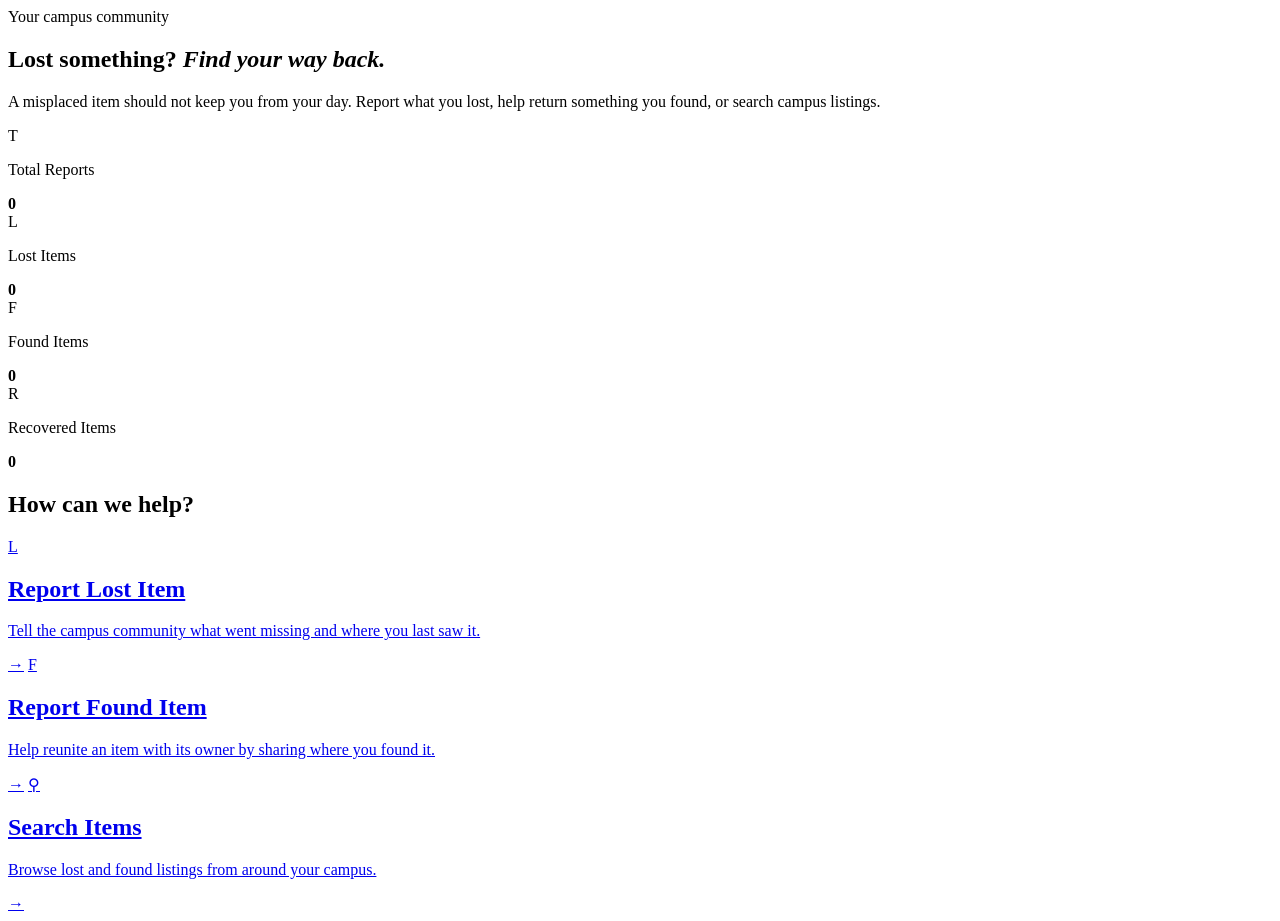
==== campus-lost-found-web/campus-lost-found-web/src/main/resources/templates/index.html @ 7f09ccfe "Add Spring Boot web version" ====
<!DOCTYPE html>
<html lang="en" xmlns:th="http://www.thymeleaf.org">
<head th:replace="~{fragments/site :: head('Campus Lost &amp; Found')}"></head>
<body>
<header th:replace="~{fragments/site :: header('home')}"></header>
<main>
    <section class="hero" aria-labelledby="welcome-title">
        <div class="eyebrow"><span class="eyebrow-dot" aria-hidden="true"></span> Your campus community</div>
        <h1 id="welcome-title">Lost something? <em>Find your way back.</em></h1>
        <p class="intro">A misplaced item should not keep you from your day. Report what you lost, help return something you found, or search campus listings.</p>
    </section>
    <section class="stats" aria-label="Live report statistics">
        <article class="stat-card"><span class="stat-icon" aria-hidden="true">T</span><div><p class="stat-label">Total Reports</p><strong class="stat-value" th:text="${statistics.totalReports}">0</strong></div></article>
        <article class="stat-card"><span class="stat-icon" aria-hidden="true">L</span><div><p class="stat-label">Lost Items</p><strong class="stat-value" th:text="${statistics.lostItems}">0</strong></div></article>
        <article class="stat-card"><span class="stat-icon" aria-hidden="true">F</span><div><p class="stat-label">Found Items</p><strong class="stat-value" th:text="${statistics.foundItems}">0</strong></div></article>
        <article class="stat-card"><span class="stat-icon" aria-hidden="true">R</span><div><p class="stat-label">Recovered Items</p><strong class="stat-value" th:text="${statistics.recoveredItems}">0</strong></div></article>
    </section>
    <section aria-labelledby="actions-title">
        <h2 class="section-heading" id="actions-title">How can we help?</h2>
        <div class="action-grid">
            <a class="action-card" th:href="@{/report-lost}" href="/report-lost"><span class="action-icon" aria-hidden="true">L</span><h2>Report Lost Item</h2><p>Tell the campus community what went missing and where you last saw it.</p><span class="action-arrow" aria-hidden="true">&rarr;</span></a>
            <a class="action-card" th:href="@{/report-found}" href="/report-found"><span class="action-icon" aria-hidden="true">F</span><h2>Report Found Item</h2><p>Help reunite an item with its owner by sharing where you found it.</p><span class="action-arrow" aria-hidden="true">&rarr;</span></a>
            <a class="action-card" th:href="@{/search}" href="/search"><span class="action-icon" aria-hidden="true">&#9906;</span><h2>Search Items</h2><p>Browse lost and found listings from around your campus.</p><span class="action-arrow" aria-hidden="true">&rarr;</span></a>
        </div>
    </section>
</main>
<footer th:replace="~{fragments/site :: footer}"></footer>
</body>
</html>
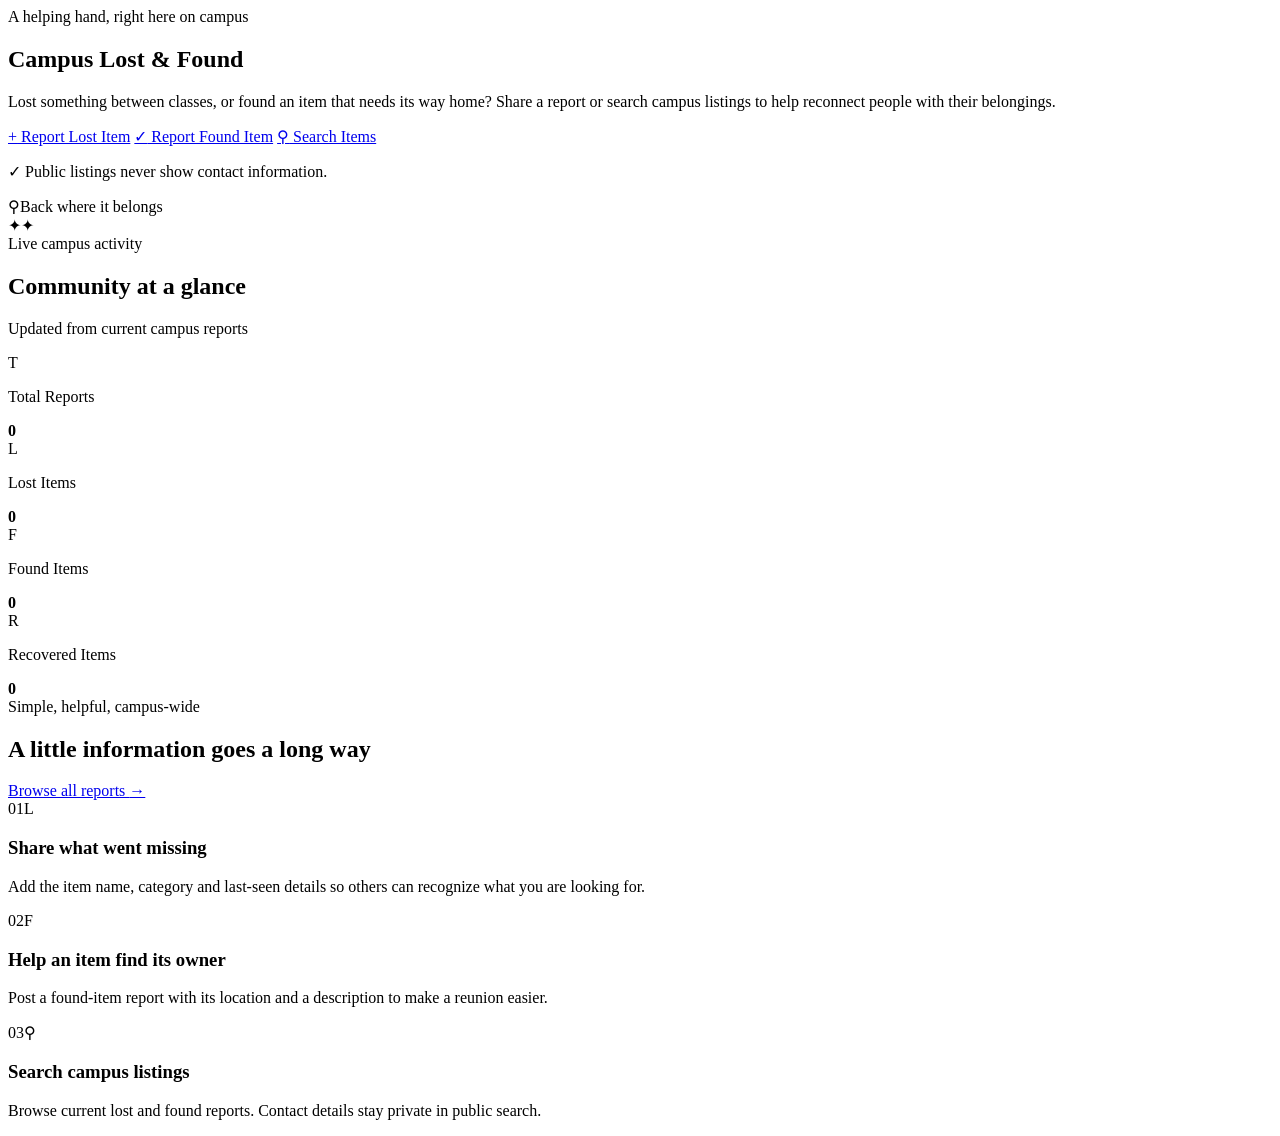
==== commit f7679a61: "Complete student dashboard and security tests" ====
--- a/campus-lost-found-web/campus-lost-found-web/src/main/resources/templates/index.html
+++ b/campus-lost-found-web/campus-lost-found-web/src/main/resources/templates/index.html
@@ -3,24 +3,38 @@
 <head th:replace="~{fragments/site :: head('Campus Lost &amp; Found')}"></head>
 <body>
 <header th:replace="~{fragments/site :: header('home')}"></header>
-<main>
-    <section class="hero" aria-labelledby="welcome-title">
-        <div class="eyebrow"><span class="eyebrow-dot" aria-hidden="true"></span> Your campus community</div>
-        <h1 id="welcome-title">Lost something? <em>Find your way back.</em></h1>
-        <p class="intro">A misplaced item should not keep you from your day. Report what you lost, help return something you found, or search campus listings.</p>
+<main class="home-main">
+    <section class="hero home-hero" aria-labelledby="welcome-title">
+        <div class="hero-copy">
+            <div class="eyebrow"><span class="eyebrow-dot" aria-hidden="true"></span> A helping hand, right here on campus</div>
+            <h1 id="welcome-title">Campus <span>Lost &amp; Found</span></h1>
+            <p class="intro">Lost something between classes, or found an item that needs its way home? Share a report or search campus listings to help reconnect people with their belongings.</p>
+            <div class="hero-actions" aria-label="Get started">
+                <a class="button home-cta" th:href="@{/report-lost}" href="/report-lost"><span aria-hidden="true">+</span> Report Lost Item</a>
+                <a class="button home-cta home-cta-secondary" th:href="@{/report-found}" href="/report-found"><span aria-hidden="true">&#10003;</span> Report Found Item</a>
+                <a class="button home-cta home-cta-quiet" th:href="@{/search}" href="/search"><span aria-hidden="true">&#9906;</span> Search Items</a>
+            </div>
+            <p class="hero-assurance"><span aria-hidden="true">&#10003;</span> Public listings never show contact information.</p>
+        </div>
+        <div class="hero-art" aria-hidden="true"><div class="hero-art-ring"></div><div class="hero-art-card"><span class="hero-art-icon">&#9906;</span><span class="hero-art-line hero-art-line-long"></span><span class="hero-art-line"></span><span class="hero-art-pill">Back where it belongs</span></div><span class="hero-art-spark spark-one">&#10022;</span><span class="hero-art-spark spark-two">&#10022;</span></div>
     </section>
-    <section class="stats" aria-label="Live report statistics">
-        <article class="stat-card"><span class="stat-icon" aria-hidden="true">T</span><div><p class="stat-label">Total Reports</p><strong class="stat-value" th:text="${statistics.totalReports}">0</strong></div></article>
-        <article class="stat-card"><span class="stat-icon" aria-hidden="true">L</span><div><p class="stat-label">Lost Items</p><strong class="stat-value" th:text="${statistics.lostItems}">0</strong></div></article>
-        <article class="stat-card"><span class="stat-icon" aria-hidden="true">F</span><div><p class="stat-label">Found Items</p><strong class="stat-value" th:text="${statistics.foundItems}">0</strong></div></article>
-        <article class="stat-card"><span class="stat-icon" aria-hidden="true">R</span><div><p class="stat-label">Recovered Items</p><strong class="stat-value" th:text="${statistics.recoveredItems}">0</strong></div></article>
+
+    <section class="home-stats-section" aria-labelledby="stats-title">
+        <div class="home-section-heading"><div><div class="eyebrow">Live campus activity</div><h2 id="stats-title">Community at a glance</h2></div><p>Updated from current campus reports</p></div>
+        <div class="stats" aria-label="Live report statistics">
+            <article class="stat-card"><span class="stat-icon" aria-hidden="true">T</span><div><p class="stat-label">Total Reports</p><strong class="stat-value" th:text="${statistics.totalReports}">0</strong></div></article>
+            <article class="stat-card"><span class="stat-icon" aria-hidden="true">L</span><div><p class="stat-label">Lost Items</p><strong class="stat-value" th:text="${statistics.lostItems}">0</strong></div></article>
+            <article class="stat-card"><span class="stat-icon" aria-hidden="true">F</span><div><p class="stat-label">Found Items</p><strong class="stat-value" th:text="${statistics.foundItems}">0</strong></div></article>
+            <article class="stat-card"><span class="stat-icon" aria-hidden="true">R</span><div><p class="stat-label">Recovered Items</p><strong class="stat-value" th:text="${statistics.recoveredItems}">0</strong></div></article>
+        </div>
     </section>
-    <section aria-labelledby="actions-title">
-        <h2 class="section-heading" id="actions-title">How can we help?</h2>
-        <div class="action-grid">
-            <a class="action-card" th:href="@{/report-lost}" href="/report-lost"><span class="action-icon" aria-hidden="true">L</span><h2>Report Lost Item</h2><p>Tell the campus community what went missing and where you last saw it.</p><span class="action-arrow" aria-hidden="true">&rarr;</span></a>
-            <a class="action-card" th:href="@{/report-found}" href="/report-found"><span class="action-icon" aria-hidden="true">F</span><h2>Report Found Item</h2><p>Help reunite an item with its owner by sharing where you found it.</p><span class="action-arrow" aria-hidden="true">&rarr;</span></a>
-            <a class="action-card" th:href="@{/search}" href="/search"><span class="action-icon" aria-hidden="true">&#9906;</span><h2>Search Items</h2><p>Browse lost and found listings from around your campus.</p><span class="action-arrow" aria-hidden="true">&rarr;</span></a>
+
+    <section class="how-section" aria-labelledby="how-title">
+        <div class="home-section-heading"><div><div class="eyebrow">Simple, helpful, campus-wide</div><h2 id="how-title">A little information goes a long way</h2></div><a class="text-link" th:href="@{/search}" href="/search">Browse all reports <span aria-hidden="true">&rarr;</span></a></div>
+        <div class="feature-grid">
+            <article class="feature-card"><span class="feature-number">01</span><span class="feature-symbol lost-symbol" aria-hidden="true">L</span><h3>Share what went missing</h3><p>Add the item name, category and last-seen details so others can recognize what you are looking for.</p></article>
+            <article class="feature-card"><span class="feature-number">02</span><span class="feature-symbol found-symbol" aria-hidden="true">F</span><h3>Help an item find its owner</h3><p>Post a found-item report with its location and a description to make a reunion easier.</p></article>
+            <article class="feature-card"><span class="feature-number">03</span><span class="feature-symbol search-symbol" aria-hidden="true">&#9906;</span><h3>Search campus listings</h3><p>Browse current lost and found reports. Contact details stay private in public search.</p></article>
         </div>
     </section>
 </main>
